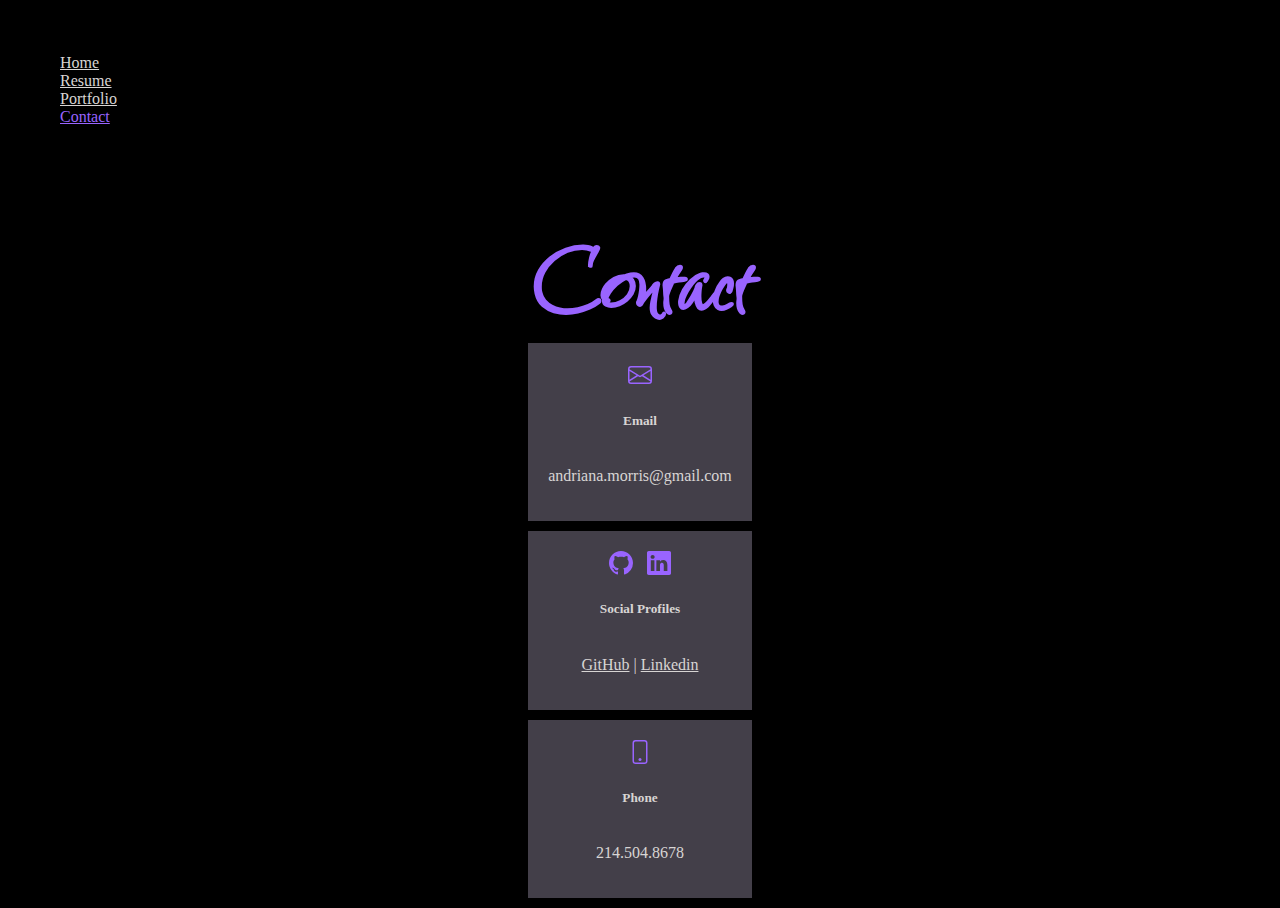
==== contact.html @ 1284d712 "Add files via upload" ====
<!DOCTYPE html>
<html lang="en">

<head>
    <meta charset="UTF-8">
    <meta name="viewport" content="width=device-width, initial-scale=1.0">
    <title>Andriana Morris Contact</title>
    <link href="https://cdn.jsdelivr.net/npm/bootstrap@5.3.2/dist/css/bootstrap.min.css" rel="stylesheet"
        integrity="sha384-T3c6CoIi6uLrA9TneNEoa7RxnatzjcDSCmG1MXxSR1GAsXEV/Dwwykc2MPK8M2HN" crossorigin="anonymous">
    <link rel="stylesheet" href="style/style.css">
    <link rel="preconnect" href="https://fonts.googleapis.com">
    <link rel="preconnect" href="https://fonts.gstatic.com" crossorigin>
    <link href="https://fonts.googleapis.com/css2?family=Fuggles&family=Poppins&display=swap" rel="stylesheet">"
</head>

<body>
    <ul class="nav nav-underline sticky-top justify-content-end">
        <li class="nav-item">
            <a class="nav-link" href="andriana.morris.portfolio.html">Home</a>
        </li>
        <li class="nav-item">
            <a class="nav-link" href="resume.html">Resume</a>
        </li>
        <li class="nav-item">
            <a class="nav-link" href="portfolio.html">Portfolio</a>
        </li>
        <li class="nav-item">
            <a class="nav-link active" aria-current="page" href="contact.html">Contact</a>
        </li>
    </ul>
    <h1>Contact</h1>
    <div class="contact-card-container">
        <div class="card-group">
            <div class="card">
                <i class="bx bx-envelope"><a href="mailto:andriana.morris@gmail.com" target="_blank"> <svg
                            xmlns="http://www.w3.org/2000/svg" width="16" height="16" fill="#9964FF"
                            class="bi bi-envelope" viewBox="0 0 16 16">
                            <path
                                d="M0 4a2 2 0 0 1 2-2h12a2 2 0 0 1 2 2v8a2 2 0 0 1-2 2H2a2 2 0 0 1-2-2zm2-1a1 1 0 0 0-1 1v.217l7 4.2 7-4.2V4a1 1 0 0 0-1-1zm13 2.383-4.708 2.825L15 11.105zm-.034 6.876-5.64-3.471L8 9.583l-1.326-.795-5.64 3.47A1 1 0 0 0 2 13h12a1 1 0 0 0 .966-.741M1 11.105l4.708-2.897L1 5.383z" />
                        </svg></a></i>
                <div class="card-body">
                    <h5 class="card-title">Email</h5>
                    <p class="card-text">andriana.morris@gmail.com</p>
                </div>
            </div>
            <div class="card">
                <div class="social-profiles">
                    <a href="https://github.com/andriana-morris/portfolio.git" target="_blank">
                        <svg xmlns="http://www.w3.org/2000/svg" width="16" height="16" fill="#9964FF"
                            class="bi bi-github" viewBox="0 0 16 16">
                            <path
                                d="M8 0C3.58 0 0 3.58 0 8c0 3.54 2.29 6.53 5.47 7.59.4.07.55-.17.55-.38 0-.19-.01-.82-.01-1.49-2.01.37-2.53-.49-2.69-.94-.09-.23-.48-.94-.82-1.13-.28-.15-.68-.52-.01-.53.63-.01 1.08.58 1.23.82.72 1.21 1.87.87 2.33.66.07-.52.28-.87.51-1.07-1.78-.2-3.64-.89-3.64-3.95 0-.87.31-1.59.82-2.15-.08-.2-.36-1.02.08-2.12 0 0 .67-.21 2.2.82.64-.18 1.32-.27 2-.27s1.36.09 2 .27c1.53-1.04 2.2-.82 2.2-.82.44 1.1.16 1.92.08 2.12.51.56.82 1.27.82 2.15 0 3.07-1.87 3.75-3.65 3.95.29.25.54.73.54 1.48 0 1.07-.01 1.93-.01 2.2 0 .21.15.46.55.38A8.01 8.01 0 0 0 16 8c0-4.42-3.58-8-8-8" />
                        </svg></a>
                    <a href="https://www.linkedin.com/in/andriana-morris-255a24bb/" target="_blank">
                        <svg xmlns="http://www.w3.org/2000/svg" width="16" height="16" fill="#9964FF"
                            class="bi bi-linkedin" viewBox="0 0 16 16">
                            <path
                                d="M0 1.146C0 .513.526 0 1.175 0h13.65C15.474 0 16 .513 16 1.146v13.708c0 .633-.526 1.146-1.175 1.146H1.175C.526 16 0 15.487 0 14.854zm4.943 12.248V6.169H2.542v7.225zm-1.2-8.212c.837 0 1.358-.554 1.358-1.248-.015-.709-.52-1.248-1.342-1.248S2.4 3.226 2.4 3.934c0 .694.521 1.248 1.327 1.248zm4.908 8.212V9.359c0-.216.016-.432.08-.586.173-.431.568-.878 1.232-.878.869 0 1.216.662 1.216 1.634v3.865h2.401V9.25c0-2.22-1.184-3.252-2.764-3.252-1.274 0-1.845.7-2.165 1.193v.025h-.016l.016-.025V6.169h-2.4c.03.678 0 7.225 0 7.225z" />
                        </svg></a>
                </div>
                <div class="card-body">
                    <h5 class="card-title">Social Profiles</h5>
                    <p class="card-text"><a href="https://github.com/andriana-morris/portfolio.git"
                            target="_blank">GitHub</a> | <a href="https://www.linkedin.com/in/andriana-morris-255a24bb/"
                            target="_blank">Linkedin</a></p>
                </div>
            </div>
            <div class="card">
                <i class="bx bx-phone">
                    <svg xmlns="http://www.w3.org/2000/svg" width="16" height="16" fill="#9964FF" class="bi bi-phone"
                        viewBox="0 0 16 16">
                        <path
                            d="M11 1a1 1 0 0 1 1 1v12a1 1 0 0 1-1 1H5a1 1 0 0 1-1-1V2a1 1 0 0 1 1-1zM5 0a2 2 0 0 0-2 2v12a2 2 0 0 0 2 2h6a2 2 0 0 0 2-2V2a2 2 0 0 0-2-2z" />
                        <path d="M8 14a1 1 0 1 0 0-2 1 1 0 0 0 0 2" />
                    </svg></i>
                <div class="card-body">
                    <h5 class="card-title">Phone</h5>
                    <p class="card-text">214.504.8678</p>
                </div>
            </div>
        </div>
    </div>

    <script src="https://cdn.jsdelivr.net/npm/bootstrap@5.3.2/dist/js/bootstrap.bundle.min.js"
        integrity="sha384-C6RzsynM9kWDrMNeT87bh95OGNyZPhcTNXj1NW7RuBCsyN/o0jlpcV8Qyq46cDfL"
        crossorigin="anonymous"></script>
</body>

</html>
---- style/style.css ----
body {
    background-color: black;
    margin: 20px;
}

.container {
    display: flex;
    justify-content: center;
    align-items: center;
    height: 80vh;
}

h1, h2 {
    text-align: center;
}

h1 {
    font-family: "Fuggles";
    font-size: 120px;
    margin-bottom: -20px;
    color: #9964FF;
    white-space: nowrap;
}

h2 {
    font-size: x-large;
    color: #D8D5D4;
    margin-bottom: 20px;
}

.btn {
    padding: 10px 20px;
    font-family: "Helvetica";
    margin-bottom: 20px;
    background-color: #433f49;
    font-size: medium;
    color: #D8D5D4;
}

.nav-item:not(.active) .nav-link {
    color:#D8D5D4
}

.nav-item .nav-link.active {
    color:#9964FF !important;
}

.card {
    padding: 20px;
    background-color: #433f49;
    margin: 10px;
}

.card-title {
    color: #D8D5D4;
}

.card-img-top {
    height: 300px;
    object-fit: contain;
    object-position: center;
}

.card-group {
    margin-top: 40px;
}

.contact-card-container {
    display: flex;
    justify-content: center;
    align-items: center;
    height: 60vh;
}

.contact-card-container .card {
    text-align: center;
}

.contact-card-container .card.social-profiles .card-body {
    display: flex;
    justify-content: center;
    align-items: center;
}

.contact-card-container svg {
    width: 24px;
    height: 24px;
    margin: 0 5px;
}

.contact-card-container .card-text {
    white-space: nowrap;
}

.contact-card-container .card-body {
    display: flex;
    flex-direction: column;
    align-items: center;
    justify-content: center;
}

a {
    color: #D8D5D4;
    text-decoration: underline;
}

.resume-container {
    display: flex;
    justify-content: center;
    align-items: center;
    padding: 20px;
}

.resume-title {
    font-size: 26px;
    font-weight: 700;
    margin-top: 20px;
    margin-bottom: 20px;
    color:#D8D5D4;
}

.resume-item {
    padding: 0 0 20px 20px;
    margin-top: -2px;
    border-left: 2px solid #d8d5d438;
    position: relative;
    color: #D8D5D4;
}

.resume-item h4 {
    line-height: 18px;
    font-size: 18px;
    font-weight: 600;
    text-transform: uppercase;
    font-family: "Poppins", sans-serif;
    color: #D8D5D4;
    margin-bottom: 10px;
}

.resume-item h5 {
    font-size: 16px;
    padding: 5px 15px;
    display: inline-block;
    font-weight: 600;
    margin-bottom: 10px;
    background-color: #d8d5d423;
}

.resume-item ul {
    padding-left: 20px;
}

.resume-item ul li {
    padding-bottom: 10px;
}

.resume-item:last-child {
    padding-bottom: 0;
}

.resume-item::before {
    content: "";
    position: absolute;
    width: 16px;
    height: 16px;
    border-radius: 50px;
    left: -9px;
    top: 0;
    background: #9964FF;
    border: 2px solid #9964FF;
}

p {
    color: #D8D5D4;
}
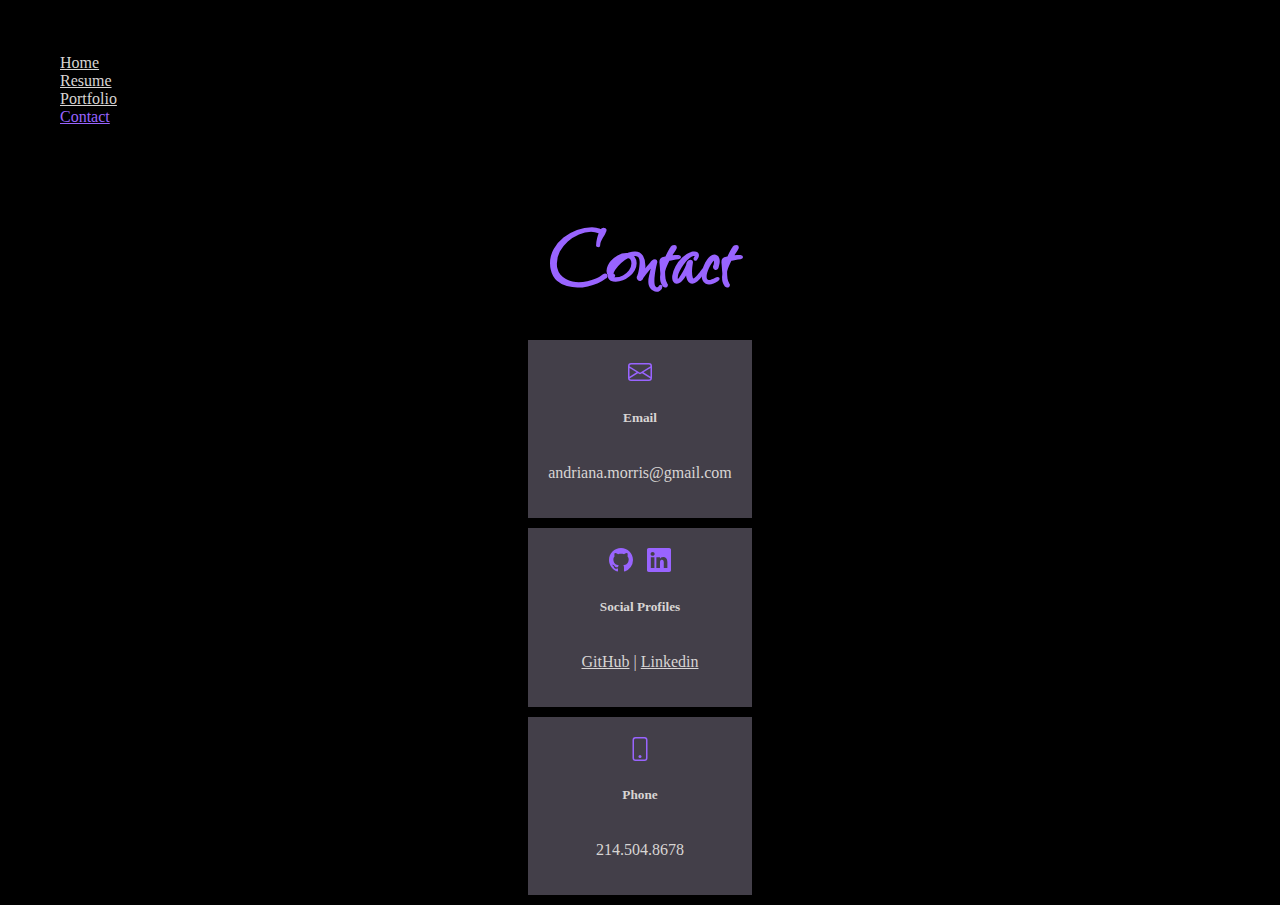
==== commit 67d7042a: "Updates 05.2024" ====
--- a/contact.html
+++ b/contact.html
@@ -16,7 +16,7 @@
 <body>
     <ul class="nav nav-underline sticky-top justify-content-end">
         <li class="nav-item">
-            <a class="nav-link" href="andriana.morris.portfolio.html">Home</a>
+            <a class="nav-link" href="index.html">Home</a>
         </li>
         <li class="nav-item">
             <a class="nav-link" href="resume.html">Resume</a>
@@ -45,13 +45,13 @@
             </div>
             <div class="card">
                 <div class="social-profiles">
-                    <a href="https://github.com/andriana-morris/portfolio.git" target="_blank">
+                    <a href="https://andriana-morris.github.io/" target="_blank">
                         <svg xmlns="http://www.w3.org/2000/svg" width="16" height="16" fill="#9964FF"
                             class="bi bi-github" viewBox="0 0 16 16">
                             <path
                                 d="M8 0C3.58 0 0 3.58 0 8c0 3.54 2.29 6.53 5.47 7.59.4.07.55-.17.55-.38 0-.19-.01-.82-.01-1.49-2.01.37-2.53-.49-2.69-.94-.09-.23-.48-.94-.82-1.13-.28-.15-.68-.52-.01-.53.63-.01 1.08.58 1.23.82.72 1.21 1.87.87 2.33.66.07-.52.28-.87.51-1.07-1.78-.2-3.64-.89-3.64-3.95 0-.87.31-1.59.82-2.15-.08-.2-.36-1.02.08-2.12 0 0 .67-.21 2.2.82.64-.18 1.32-.27 2-.27s1.36.09 2 .27c1.53-1.04 2.2-.82 2.2-.82.44 1.1.16 1.92.08 2.12.51.56.82 1.27.82 2.15 0 3.07-1.87 3.75-3.65 3.95.29.25.54.73.54 1.48 0 1.07-.01 1.93-.01 2.2 0 .21.15.46.55.38A8.01 8.01 0 0 0 16 8c0-4.42-3.58-8-8-8" />
                         </svg></a>
-                    <a href="https://www.linkedin.com/in/andriana-morris-255a24bb/" target="_blank">
+                    <a href="https://www.linkedin.com/in/andriana-morris/" target="_blank">
                         <svg xmlns="http://www.w3.org/2000/svg" width="16" height="16" fill="#9964FF"
                             class="bi bi-linkedin" viewBox="0 0 16 16">
                             <path
@@ -60,9 +60,8 @@
                 </div>
                 <div class="card-body">
                     <h5 class="card-title">Social Profiles</h5>
-                    <p class="card-text"><a href="https://github.com/andriana-morris/portfolio.git"
-                            target="_blank">GitHub</a> | <a href="https://www.linkedin.com/in/andriana-morris-255a24bb/"
-                            target="_blank">Linkedin</a></p>
+                    <p class="card-text"><a href="https://andriana-morris.github.io/" target="_blank">GitHub</a> | <a
+                            href="https://www.linkedin.com/in/andriana-morris/" target="_blank">Linkedin</a></p>
                 </div>
             </div>
             <div class="card">
--- a/style/style.css
+++ b/style/style.css
@@ -16,16 +16,25 @@
 
 h1 {
     font-family: "Fuggles";
-    font-size: 120px;
-    margin-bottom: -20px;
+    font-size: 8vw;
+    margin-bottom: 10px;
     color: #9964FF;
     white-space: nowrap;
 }
 
 h2 {
-    font-size: x-large;
+    font-size: 1vw;
     color: #D8D5D4;
     margin-bottom: 20px;
+}
+
+@media (max-width: 576px) {
+    h1 {
+        font-size: 12vw;;
+    }
+    h2 {
+        font-size: 2vw;
+    }
 }
 
 .btn {
